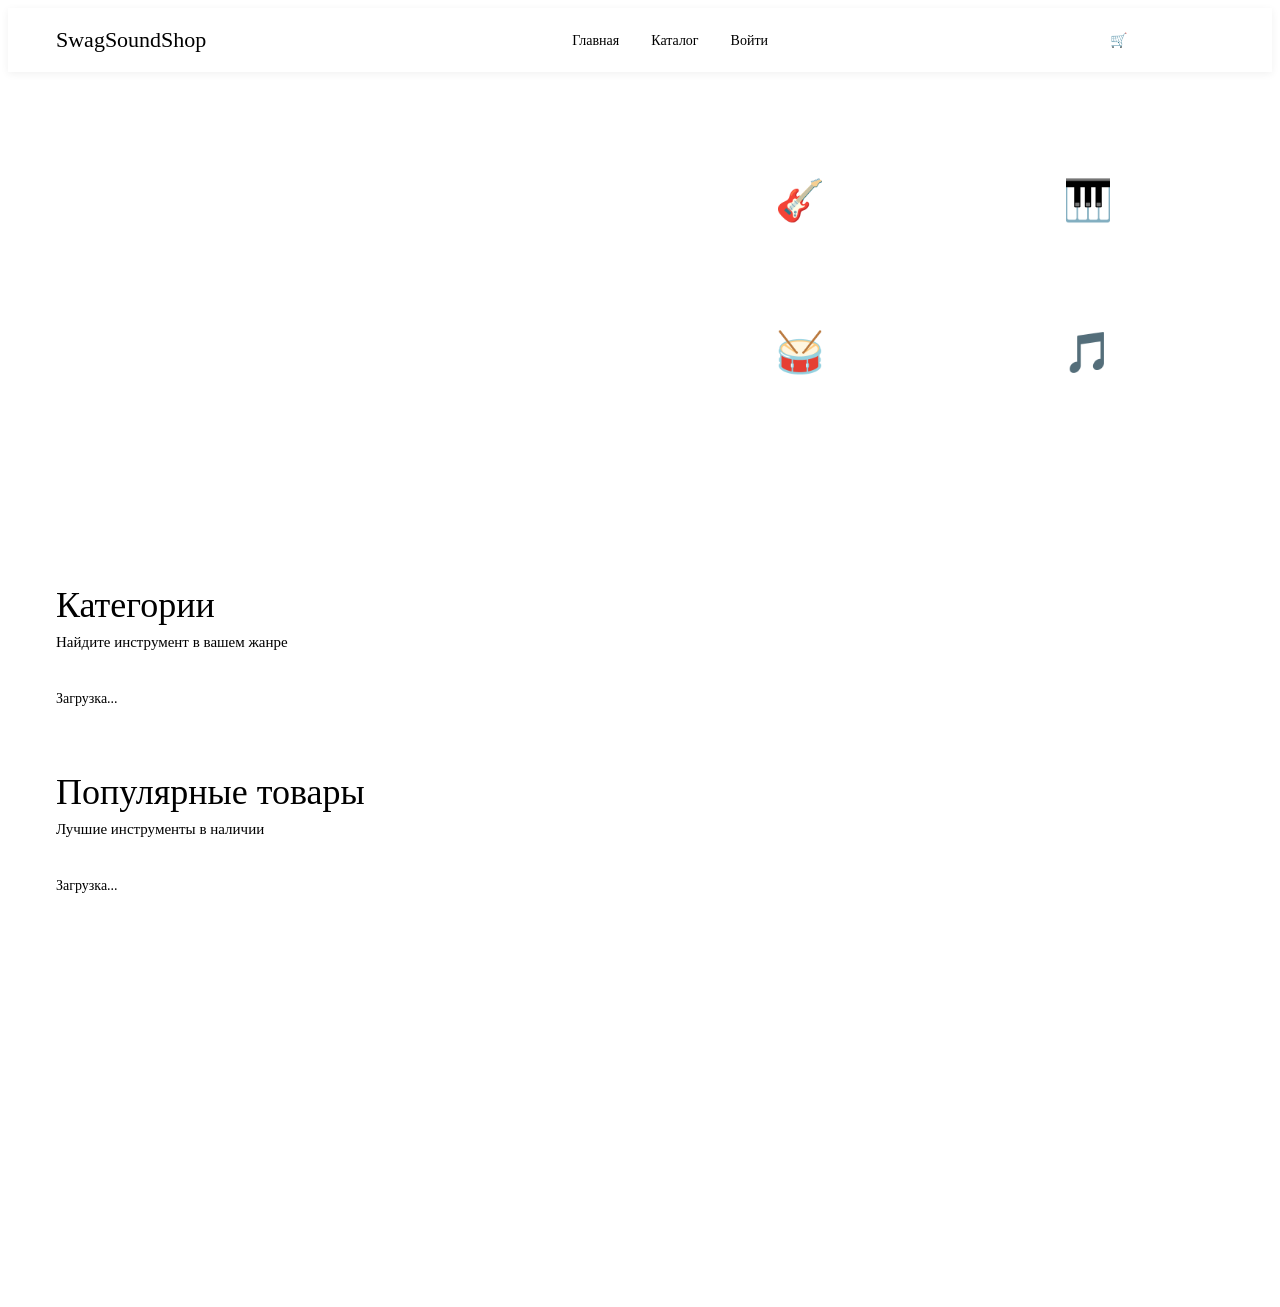
==== src/main/resources/static/index.html @ fc79c6e6 "Сделан фронт, без авторизации пользователя и большенства фишек" ====
<!DOCTYPE html>
<html lang="ru">
<head>
    <meta charset="UTF-8">
    <meta name="viewport" content="width=device-width, initial-scale=1.0">
    <title>SwagSoundShop — Музыкальные инструменты</title>
    <link rel="stylesheet" href="/style.css">
    <style>
        body { background: var(--honeydew); }

        /* NAVBAR */
        .navbar {
            background: white;
            padding: 0 48px;
            display: flex;
            align-items: center;
            justify-content: space-between;
            height: 64px;
            border-bottom: 1px solid var(--border);
            position: sticky;
            top: 0;
            z-index: 100;
            box-shadow: 0 2px 8px rgba(0,0,0,0.06);
        }

        .navbar-logo {
            font-family: 'Playfair Display', serif;
            font-size: 22px;
            color: var(--tomato);
            text-decoration: none;
        }

        .navbar-links {
            display: flex;
            gap: 32px;
            list-style: none;
        }

        .navbar-links a {
            text-decoration: none;
            color: var(--text);
            font-size: 14px;
            font-weight: 500;
            transition: color 0.2s;
        }

        .navbar-links a:hover { color: var(--tomato); }

        .navbar-actions {
            display: flex;
            align-items: center;
            gap: 16px;
        }

        .cart-btn {
            display: flex;
            align-items: center;
            gap: 8px;
            padding: 8px 16px;
            background: var(--tomato);
            color: white;
            border-radius: var(--radius-sm);
            text-decoration: none;
            font-size: 14px;
            font-weight: 500;
            transition: background 0.2s;
        }

        .cart-btn:hover { background: #b02e30; }

        .cart-count {
            background: var(--peach);
            color: var(--text);
            border-radius: 50%;
            width: 20px;
            height: 20px;
            display: flex;
            align-items: center;
            justify-content: center;
            font-size: 11px;
            font-weight: 700;
        }

        /* HERO */
        .hero {
            background: var(--tomato);
            color: white;
            padding: 80px 48px;
            display: grid;
            grid-template-columns: 1fr 1fr;
            gap: 48px;
            align-items: center;
        }

        .hero-title {
            font-family: 'Playfair Display', serif;
            font-size: 56px;
            line-height: 1.1;
            margin-bottom: 16px;
        }

        .hero-title span { color: var(--peach); }

        .hero-subtitle {
            font-size: 16px;
            opacity: 0.85;
            margin-bottom: 32px;
            line-height: 1.6;
        }

        .hero-actions { display: flex; gap: 16px; }

        .btn-hero-primary {
            padding: 14px 32px;
            background: var(--peach);
            color: var(--text);
            border-radius: var(--radius-sm);
            font-size: 15px;
            font-weight: 600;
            text-decoration: none;
            transition: background 0.2s;
            font-family: 'DM Sans', sans-serif;
        }

        .btn-hero-primary:hover { background: #f0ce80; }

        .btn-hero-secondary {
            padding: 14px 32px;
            background: rgba(255,255,255,0.15);
            color: white;
            border-radius: var(--radius-sm);
            font-size: 15px;
            font-weight: 600;
            text-decoration: none;
            transition: background 0.2s;
            font-family: 'DM Sans', sans-serif;
            border: 1px solid rgba(255,255,255,0.3);
        }

        .btn-hero-secondary:hover { background: rgba(255,255,255,0.25); }

        .hero-visual {
            display: grid;
            grid-template-columns: 1fr 1fr;
            gap: 16px;
        }

        .hero-card {
            background: rgba(255,255,255,0.1);
            border-radius: var(--radius);
            padding: 24px;
            border: 1px solid rgba(255,255,255,0.2);
            text-align: center;
        }

        .hero-card-icon { font-size: 40px; margin-bottom: 8px; }
        .hero-card-title { font-size: 14px; font-weight: 600; }
        .hero-card-sub { font-size: 12px; opacity: 0.7; }

        /* CATEGORIES */
        .section { padding: 64px 48px; }
        .section-title {
            font-family: 'Playfair Display', serif;
            font-size: 36px;
            color: var(--tomato);
            margin-bottom: 8px;
        }
        .section-sub {
            color: var(--text-muted);
            font-size: 15px;
            margin-bottom: 40px;
        }

        .categories-grid {
            display: grid;
            grid-template-columns: repeat(4, 1fr);
            gap: 20px;
        }

        .category-card {
            background: white;
            border-radius: var(--radius);
            padding: 32px 24px;
            text-align: center;
            border: 2px solid transparent;
            cursor: pointer;
            transition: all 0.2s;
            text-decoration: none;
            color: var(--text);
            box-shadow: var(--shadow);
        }

        .category-card:hover {
            border-color: var(--coral);
            transform: translateY(-4px);
            box-shadow: 0 8px 24px rgba(250,133,90,0.15);
        }

        .category-icon { font-size: 48px; margin-bottom: 12px; }
        .category-name { font-weight: 600; font-size: 16px; margin-bottom: 4px; }
        .category-count { font-size: 13px; color: var(--text-muted); }

        /* PRODUCTS */
        .products-grid {
            display: grid;
            grid-template-columns: repeat(4, 1fr);
            gap: 24px;
        }

        .product-card {
            background: white;
            border-radius: var(--radius);
            overflow: hidden;
            box-shadow: var(--shadow);
            border: 1px solid var(--border);
            transition: all 0.2s;
        }

        .product-card:hover {
            transform: translateY(-4px);
            box-shadow: 0 12px 32px rgba(0,0,0,0.1);
        }

        .product-img {
            height: 180px;
            background: linear-gradient(135deg, var(--honeydew), var(--peach));
            display: flex;
            align-items: center;
            justify-content: center;
            font-size: 64px;
        }

        .product-body { padding: 16px; }

        .product-category {
            font-size: 11px;
            color: var(--coral);
            font-weight: 600;
            text-transform: uppercase;
            letter-spacing: 1px;
            margin-bottom: 6px;
        }

        .product-name {
            font-weight: 600;
            font-size: 15px;
            margin-bottom: 4px;
            line-height: 1.3;
        }

        .product-desc {
            font-size: 12px;
            color: var(--text-muted);
            margin-bottom: 12px;
            line-height: 1.4;
        }

        .product-footer {
            display: flex;
            justify-content: space-between;
            align-items: center;
        }

        .product-price {
            font-family: 'Playfair Display', serif;
            font-size: 20px;
            color: var(--tomato);
        }

        .product-stock {
            font-size: 11px;
            color: var(--text-muted);
            margin-top: 2px;
        }

        .btn-add-cart {
            padding: 8px 16px;
            background: var(--tomato);
            color: white;
            border: none;
            border-radius: var(--radius-sm);
            font-size: 13px;
            font-weight: 600;
            cursor: pointer;
            font-family: 'DM Sans', sans-serif;
            transition: background 0.2s;
        }

        .btn-add-cart:hover { background: #b02e30; }
        .btn-add-cart:disabled { background: #ccc; cursor: not-allowed; }

        /* BANNER */
        .banner {
            margin: 0 48px;
            background: var(--sky);
            border-radius: var(--radius);
            padding: 48px;
            display: flex;
            justify-content: space-between;
            align-items: center;
            color: white;
        }

        .banner-title {
            font-family: 'Playfair Display', serif;
            font-size: 32px;
            margin-bottom: 8px;
        }

        .banner-sub { opacity: 0.9; font-size: 15px; }

        /* FOOTER */
        .footer {
            background: var(--text);
            color: rgba(255,255,255,0.7);
            padding: 40px 48px;
            text-align: center;
            font-size: 14px;
            margin-top: 64px;
        }

        .footer strong { color: white; }

        /* TOAST */
        .toast {
            position: fixed;
            bottom: 24px;
            right: 24px;
            background: var(--tomato);
            color: white;
            padding: 14px 20px;
            border-radius: var(--radius-sm);
            font-size: 14px;
            z-index: 9999;
            transform: translateY(80px);
            opacity: 0;
            transition: all 0.3s;
        }

        .toast.show { transform: translateY(0); opacity: 1; }
        .toast.success { background: #16a34a; }
    </style>
</head>
<body>

<!-- NAVBAR -->
<nav class="navbar">
    <a href="/index.html" class="navbar-logo">SwagSoundShop</a>
    <ul class="navbar-links">
        <li><a href="/index.html">Главная</a></li>
        <li><a href="/catalog.html">Каталог</a></li>
        <li><a href="/login.html">Войти</a></li>
    </ul>
    <div>
        <a href="/cart.html" class="cart-btn">
            🛒 Корзина
            <span class="cart-count" id="cart-count">0</span>
        </a>
    </div>
</nav>

<!-- HERO -->
<section class="hero">
    <div>
        <div class="hero-title">Музыка начинается <span>здесь</span></div>
        <div class="hero-subtitle">Лучшие музыкальные инструменты для начинающих и профессионалов. Гитары, клавишные, ударные и многое другое.</div>
        <div class="hero-actions">
            <a href="/catalog.html" class="btn-hero-primary">Смотреть каталог →</a>
            <a href="/cart.html" class="btn-hero-secondary">Моя корзина</a>
        </div>
    </div>
    <div class="hero-visual">
        <div class="hero-card">
            <div class="hero-card-icon">🎸</div>
            <div class="hero-card-title">Гитары</div>
            <div class="hero-card-sub">Акустические и электро</div>
        </div>
        <div class="hero-card">
            <div class="hero-card-icon">🎹</div>
            <div class="hero-card-title">Клавишные</div>
            <div class="hero-card-sub">Синтезаторы и пианино</div>
        </div>
        <div class="hero-card">
            <div class="hero-card-icon">🥁</div>
            <div class="hero-card-title">Ударные</div>
            <div class="hero-card-sub">Барабаны и перкуссия</div>
        </div>
        <div class="hero-card">
            <div class="hero-card-icon">🎵</div>
            <div class="hero-card-title">Аксессуары</div>
            <div class="hero-card-sub">Струны и медиаторы</div>
        </div>
    </div>
</section>

<!-- CATEGORIES -->
<section class="section">
    <div class="section-title">Категории</div>
    <div class="section-sub">Найдите инструмент в вашем жанре</div>
    <div class="categories-grid" id="categories-grid">
        <div style="color:var(--text-muted);font-size:14px">Загрузка...</div>
    </div>
</section>

<!-- PRODUCTS -->
<section class="section" style="padding-top:0">
    <div class="section-title">Популярные товары</div>
    <div class="section-sub">Лучшие инструменты в наличии</div>
    <div class="products-grid" id="products-grid">
        <div style="color:var(--text-muted);font-size:14px">Загрузка...</div>
    </div>
</section>

<!-- BANNER -->
<div class="banner">
    <div>
        <div class="banner-title">Самовывоз из магазина</div>
        <div class="banner-sub">Оформите заказ онлайн и заберите в удобное время</div>
    </div>
    <a href="/catalog.html" class="btn-hero-primary" style="white-space:nowrap">Выбрать товар →</a>
</div>

<!-- FOOTER -->
<footer class="footer">
    <strong>SwagSoundShop</strong> — магазин музыкальных инструментов<br>
    <span style="font-size:12px;margin-top:8px;display:block">© 2026 Все права не защищены</span>
</footer>

<div class="toast" id="toast"></div>

<script>
    const categoryIcons = {
        'Гитары': '🎸', 'Клавишные': '🎹', 'Ударные': '🥁',
        'Аксессуары': '🎵', 'Акустические': '🪕', 'Электрогитары': '⚡',
        'Синтезаторы': '🎛️', 'Пианино': '🎹'
    };

    function getCart() {
        return JSON.parse(localStorage.getItem('cart') || '[]');
    }

    function saveCart(cart) {
        localStorage.setItem('cart', JSON.stringify(cart));
        updateCartCount();
    }

    function updateCartCount() {
        const cart = getCart();
        const count = cart.reduce((s, i) => s + i.quantity, 0);
        document.getElementById('cart-count').textContent = count;
    }

    function showToast(msg, type = 'success') {
        const t = document.getElementById('toast');
        t.textContent = msg;
        t.className = `toast ${type} show`;
        setTimeout(() => t.className = 'toast', 3000);
    }

    function addToCart(product) {
        const cart = getCart();
        const existing = cart.find(i => i.id === product.id);
        if (existing) {
            existing.quantity++;
        } else {
            cart.push({ ...product, quantity: 1 });
        }
        saveCart(cart);
        showToast(`${product.name} добавлен в корзину`);
    }

    async function loadCategories() {
        const res = await fetch('http://localhost:8080/api/categories');
        const categories = await res.json();
        const rootCats = categories.filter(c => !c.parent);

        document.getElementById('categories-grid').innerHTML = rootCats.map(c => `
        <a href="/catalog.html?category=${c.id}" class="category-card">
            <div class="category-icon">${categoryIcons[c.name] || '🎵'}</div>
            <div class="category-name">${c.name}</div>
            <div class="category-count">${c.description || ''}</div>
        </a>
    `).join('');
    }

    async function loadProducts() {
        const res = await fetch('http://localhost:8080/api/products');
        const products = await res.json();

        document.getElementById('products-grid').innerHTML = products.slice(0, 8).map(p => `
        <a href="/product-detail.html?id=${p.id}" style="text-decoration: none; color: inherit;">
        <div class="product-card">
            <div class="product-img">${categoryIcons[p.category?.name] || '🎵'}</div>
            <div class="product-body">
                <div class="product-category">${p.category?.name || ''}</div>
                <div class="product-name">${p.name}</div>
                <div class="product-desc">${p.description || ''}</div>
                <div class="product-footer">
                    <div>
                        <div class="product-price">${Number(p.price).toLocaleString('ru')} ₽</div>
                        <div class="product-stock">${p.stockQuantity > 0 ? `В наличии: ${p.stockQuantity} шт.` : 'Нет в наличии'}</div>
                    </div>
                    <button class="btn-add-cart"
                        ${p.stockQuantity === 0 ? 'disabled' : ''}
                        onclick='addToCart(${JSON.stringify({id: p.id, name: p.name, price: p.price, stockQuantity: p.stockQuantity})})'>
                        В корзину
                    </button>
                </div>
            </div>
        </div>
    `).join('');
    }

    updateCartCount();
    loadCategories();
    loadProducts();
</script>
</body>
</html>
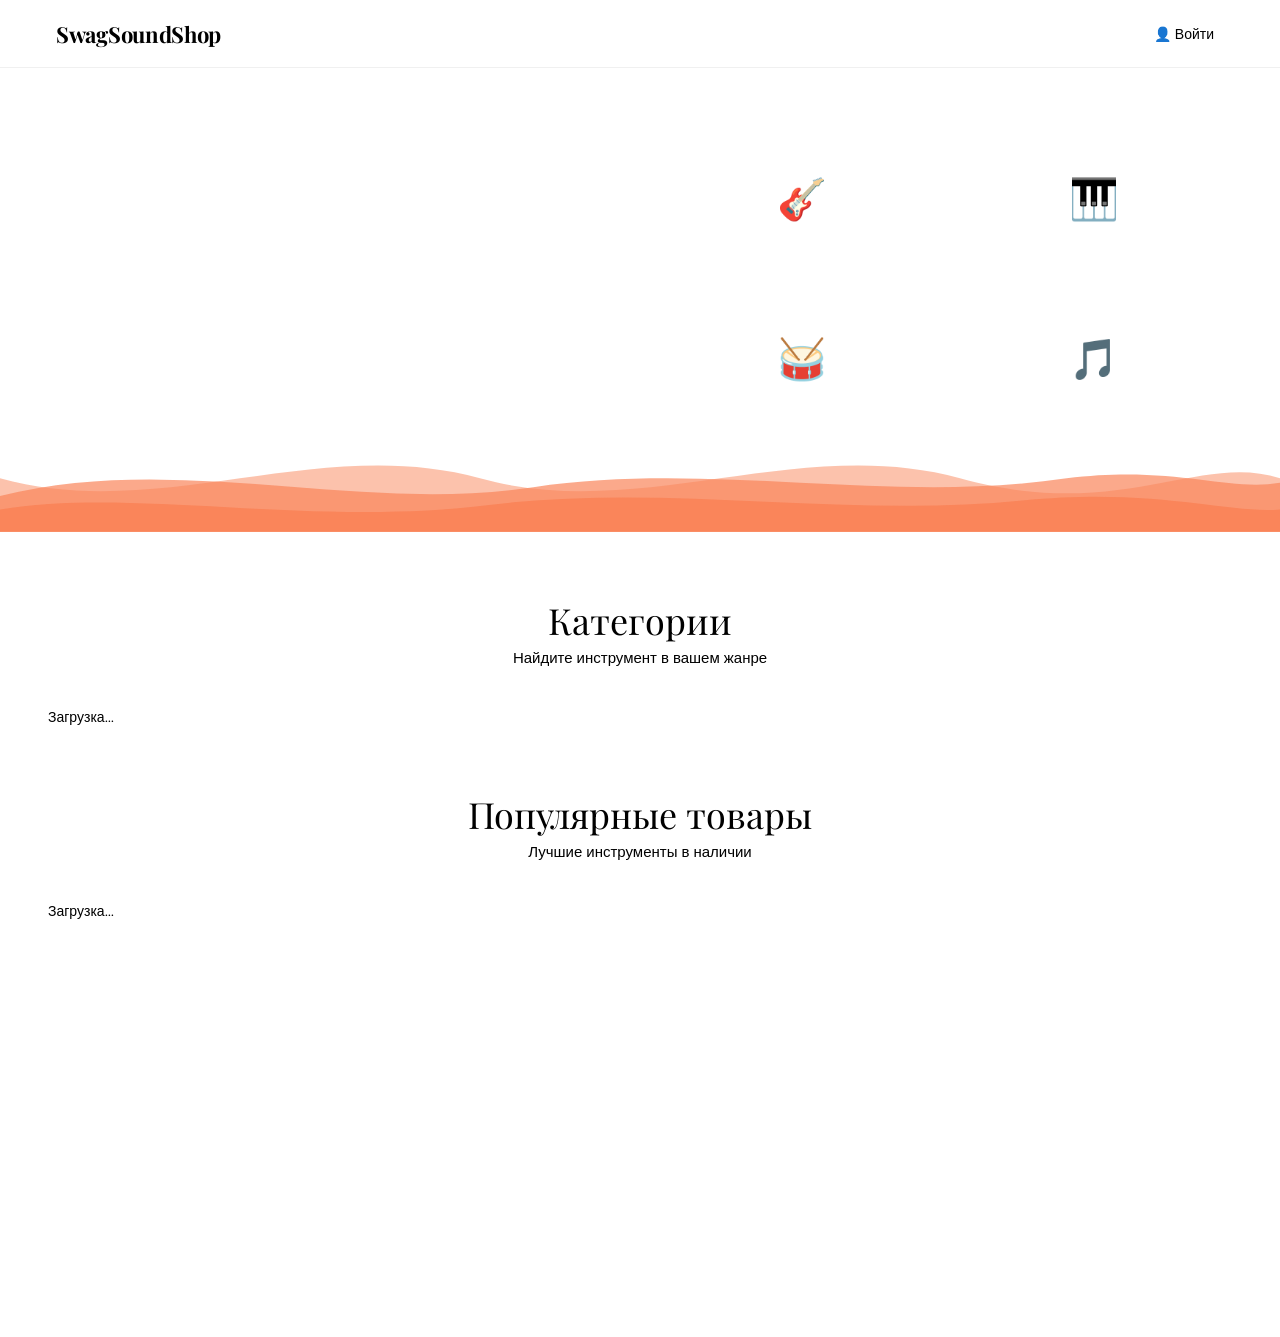
==== commit 4d8c336c: "Сделан новый навбар для пользовательской части сайта и исправленно пару багов" ====
--- a/src/main/resources/static/index.html
+++ b/src/main/resources/static/index.html
@@ -5,358 +5,332 @@
     <meta name="viewport" content="width=device-width, initial-scale=1.0">
     <title>SwagSoundShop — Музыкальные инструменты</title>
     <link rel="stylesheet" href="/style.css">
+    <link href="https://fonts.googleapis.com/css2?family=Playfair+Display:wght@400;700;900&family=DM+Sans:wght@300;400;500;600&display=swap" rel="stylesheet">
     <style>
-        body { background: var(--honeydew); }
-
-        /* NAVBAR */
+        * { margin: 0; padding: 0; box-sizing: border-box; }
+        body { background: var(--honeydew); font-family: 'DM Sans', sans-serif; }
+
+        /* ── NAVBAR ── */
         .navbar {
-            background: white;
-            padding: 0 48px;
-            display: flex;
-            align-items: center;
-            justify-content: space-between;
-            height: 64px;
-            border-bottom: 1px solid var(--border);
             position: sticky;
             top: 0;
-            z-index: 100;
-            box-shadow: 0 2px 8px rgba(0,0,0,0.06);
-        }
+            z-index: 200;
+            background: rgba(255,255,255,0.85);
+            backdrop-filter: blur(16px);
+            -webkit-backdrop-filter: blur(16px);
+            border-bottom: 1px solid rgba(0,0,0,0.06);
+            padding: 0 48px;
+            height: 68px;
+            display: flex;
+            align-items: center;
+            justify-content: space-between;
+            transition: box-shadow 0.3s;
+        }
+
+        .navbar.scrolled { box-shadow: 0 4px 24px rgba(0,0,0,0.08); }
+
 
         .navbar-logo {
             font-family: 'Playfair Display', serif;
             font-size: 22px;
+            font-weight: 700;
             color: var(--tomato);
             text-decoration: none;
-        }
-
-        .navbar-links {
+            letter-spacing: -0.3px;
             display: flex;
-            gap: 32px;
-            list-style: none;
-        }
-
-        .navbar-links a {
+            align-items: center;
+            gap: 8px;
+            cursor: pointer;
+            position: relative;
+            z-index: 301;
+            user-select: none;
+        }
+
+        .navbar-logo::before { content: ''; font-size: 18px; }
+
+        /* ── ПЛАСТИНКА ── */
+        .vinyl-menu {
+            position: fixed;
+            top: 14px;
+            left: 0;
+            pointer-events: none;
+            z-index: 300;
+            transform: translateX(-68%);
+            opacity: 0;
+            transition: transform 0.5s cubic-bezier(.34,1.2,.64,1), opacity 0.4s ease;
+        }
+
+        .vinyl-menu.visible {
+            transform: translateX(-28%);
+            opacity: 1;
+            pointer-events: all;
+        }
+
+        .vinyl-cart-badge {
+            background: #cc0000;
+            color: white;
+            border-radius: 50%;
+            width: 16px;
+            height: 16px;
+            font-size: 9px;
+            font-weight: 700;
+            display: inline-flex;
+            align-items: center;
+            justify-content: center;
+            vertical-align: middle;
+            margin-left: 4px;
+            flex-shrink: 0;
+        }
+
+        .vinyl-disc {
+            width: 240px;
+            height: 240px;
+            border-radius: 50%;
+            flex-shrink: 0;
+            background: radial-gradient(circle at center,
+            #1a1a1a 0%, #1a1a1a 20%,
+            #222 20%, #111 24%,
+            #222 28%, #111 32%,
+            #222 36%, #111 40%,
+            #222 44%, #111 48%,
+            #222 48%, #111 50%,
+            #222 52%, #111 56%,
+            #222 60%, #111 64%,
+            #222 68%, #111 72%,
+            #222 76%, #111 80%,
+            #1a1a1a 80%, #0d0d0d 84%,
+            #0d0d0d 84%, #1a1a1a 92%
+            );
+            box-shadow:
+                    0 16px 48px rgba(0,0,0,0.6),
+                    0 4px 16px rgba(0,0,0,0.4),
+                    inset 0 0 0 1px rgba(255,0,0,0.15);
+            animation: vinyl-spin 2.5s linear infinite;
+            animation-play-state: paused;
+            display: flex;
+            align-items: center;
+            justify-content: center;
+            position: relative;
+        }
+
+        .vinyl-menu.visible .vinyl-disc {
+            animation-play-state: running;
+        }
+
+        @keyframes vinyl-spin {
+            from { transform: rotate(0deg); }
+            to { transform: rotate(360deg); }
+        }
+
+        .vinyl-center {
+            position: absolute;
+            width: 84px;
+            height: 84px;
+            border-radius: 50%;
+            background: radial-gradient(circle at 38% 35%, #ff4444, #cc0000, #8b0000);
+            z-index: 4;
+            animation: vinyl-spin-rev 2.5s linear infinite;
+            animation-play-state: paused;
+            display: flex;
+            align-items: center;
+            justify-content: center;
+            flex-direction: column;
+            gap: 2px;
+            box-shadow: 0 2px 12px rgba(200,0,0,0.5);
+        }
+
+        .vinyl-menu.visible .vinyl-center {
+            animation-play-state: running;
+        }
+
+        @keyframes vinyl-spin-rev {
+            from { transform: rotate(0deg); }
+            to { transform: rotate(-360deg); }
+        }
+
+        .vinyl-hole {
+            width: 12px;
+            height: 12px;
+            border-radius: 50%;
+            background: rgba(0,0,0,0.15);
+            position: absolute;
+            z-index: 5;
+            box-shadow: inset 0 1px 3px rgba(0,0,0,0.15);
+        }
+
+        .vinyl-links-wrap {
+            position: absolute;
+            width: 100%;
+            height: 100%;
+            border-radius: 50%;
+            z-index: 6;
+            animation: vinyl-spin-rev 2.5s linear infinite;
+            animation-play-state: paused;
+            display: flex;
+            flex-direction: column;
+            align-items: center;
+            justify-content: center;
+            gap: 6px;
+        }
+
+        .vinyl-menu.visible .vinyl-links-wrap {
+            animation-play-state: running;
+        }
+
+        .vinyl-link {
+            font-size: 11px;
+            font-weight: 800;
+            color: rgba(255,255,255,0.9);
+            text-decoration: none;
+            text-transform: uppercase;
+            letter-spacing: 2px;
+            white-space: nowrap;
+            padding: 4px 12px;
+            border-radius: 20px;
+            transition: color 0.2s, background 0.2s;
+            text-shadow: 0 1px 2px rgba(255,255,255,0.8);
+        }
+
+        .vinyl-link:hover {
+            color: #FFFFFF;
+            background: rgba(0,0,0,0.15)
+        }
+
+        /* Войти */
+        .navbar-login {
             text-decoration: none;
             color: var(--text);
             font-size: 14px;
             font-weight: 500;
-            transition: color 0.2s;
-        }
-
-        .navbar-links a:hover { color: var(--tomato); }
-
-        .navbar-actions {
+            padding: 9px 18px;
+            border-radius: 10px;
+            transition: all 0.2s;
             display: flex;
             align-items: center;
-            gap: 16px;
-        }
-
-        .cart-btn {
-            display: flex;
-            align-items: center;
-            gap: 8px;
-            padding: 8px 16px;
-            background: var(--tomato);
-            color: white;
-            border-radius: var(--radius-sm);
-            text-decoration: none;
-            font-size: 14px;
-            font-weight: 500;
-            transition: background 0.2s;
-        }
-
-        .cart-btn:hover { background: #b02e30; }
-
-        .cart-count {
-            background: var(--peach);
-            color: var(--text);
-            border-radius: 50%;
-            width: 20px;
-            height: 20px;
-            display: flex;
-            align-items: center;
-            justify-content: center;
-            font-size: 11px;
-            font-weight: 700;
-        }
-
-        /* HERO */
+            gap: 6px;
+            border: 1.5px solid var(--border);
+        }
+
+        .navbar-login:hover {
+            color: var(--tomato);
+            border-color: var(--tomato);
+            background: rgba(201,54,56,0.04);
+        }
+
+        /* ── HERO ── */
         .hero {
             background: var(--tomato);
             color: white;
-            padding: 80px 48px;
+            padding: 80px 48px 0;
             display: grid;
             grid-template-columns: 1fr 1fr;
             gap: 48px;
             align-items: center;
-        }
-
-        .hero-title {
-            font-family: 'Playfair Display', serif;
-            font-size: 56px;
-            line-height: 1.1;
-            margin-bottom: 16px;
-        }
-
+            position: relative;
+            overflow: hidden;
+        }
+
+        .hero-title { font-family: 'Playfair Display', serif; font-size: 56px; line-height: 1.1; margin-bottom: 16px; font-weight: 900; position: relative; z-index: 400;}
         .hero-title span { color: var(--peach); }
-
-        .hero-subtitle {
-            font-size: 16px;
-            opacity: 0.85;
-            margin-bottom: 32px;
-            line-height: 1.6;
-        }
-
-        .hero-actions { display: flex; gap: 16px; }
-
-        .btn-hero-primary {
-            padding: 14px 32px;
-            background: var(--peach);
-            color: var(--text);
-            border-radius: var(--radius-sm);
-            font-size: 15px;
-            font-weight: 600;
-            text-decoration: none;
-            transition: background 0.2s;
-            font-family: 'DM Sans', sans-serif;
-        }
-
-        .btn-hero-primary:hover { background: #f0ce80; }
-
-        .btn-hero-secondary {
-            padding: 14px 32px;
-            background: rgba(255,255,255,0.15);
-            color: white;
-            border-radius: var(--radius-sm);
-            font-size: 15px;
-            font-weight: 600;
-            text-decoration: none;
-            transition: background 0.2s;
-            font-family: 'DM Sans', sans-serif;
-            border: 1px solid rgba(255,255,255,0.3);
-        }
-
+        .hero-subtitle { font-size: 16px; opacity: 0.85; margin-bottom: 32px; line-height: 1.6; font-weight: 300; }
+        .hero-actions { display: flex; gap: 16px; padding-bottom: 80px; }
+
+        .btn-hero-primary { padding: 14px 32px; background: var(--peach); color: var(--text); border-radius: var(--radius-sm); font-size: 15px; font-weight: 600; text-decoration: none; transition: all 0.2s; font-family: 'DM Sans', sans-serif; }
+        .btn-hero-primary:hover { background: #f0ce80; transform: translateY(-2px); }
+
+        .btn-hero-secondary { padding: 14px 32px; background: rgba(255,255,255,0.15); color: white; border-radius: var(--radius-sm); font-size: 15px; font-weight: 600; text-decoration: none; transition: all 0.2s; font-family: 'DM Sans', sans-serif; border: 1px solid rgba(255,255,255,0.3); }
         .btn-hero-secondary:hover { background: rgba(255,255,255,0.25); }
 
-        .hero-visual {
-            display: grid;
-            grid-template-columns: 1fr 1fr;
-            gap: 16px;
-        }
-
-        .hero-card {
-            background: rgba(255,255,255,0.1);
-            border-radius: var(--radius);
-            padding: 24px;
-            border: 1px solid rgba(255,255,255,0.2);
-            text-align: center;
-        }
-
+        .hero-visual { display: grid; grid-template-columns: 1fr 1fr; gap: 16px; padding-bottom: 80px; }
+        .hero-card { background: rgba(255,255,255,0.12); border-radius: var(--radius); padding: 24px; border: 1px solid rgba(255,255,255,0.2); text-align: center; transition: all 0.25s; backdrop-filter: blur(4px); }
+        .hero-card:hover { background: rgba(255,255,255,0.2); transform: translateY(-3px); }
         .hero-card-icon { font-size: 40px; margin-bottom: 8px; }
         .hero-card-title { font-size: 14px; font-weight: 600; }
         .hero-card-sub { font-size: 12px; opacity: 0.7; }
 
-        /* CATEGORIES */
+        .hero-wave { position: absolute; bottom: 0; left: 0; width: 100%; line-height: 0; pointer-events: none; }
+        .hero-wave svg { display: block; width: 100%; }
+
+        /* ── SECTIONS ── */
         .section { padding: 64px 48px; }
-        .section-title {
-            font-family: 'Playfair Display', serif;
-            font-size: 36px;
-            color: var(--tomato);
-            margin-bottom: 8px;
-        }
-        .section-sub {
-            color: var(--text-muted);
-            font-size: 15px;
-            margin-bottom: 40px;
-        }
-
-        .categories-grid {
-            display: grid;
-            grid-template-columns: repeat(4, 1fr);
-            gap: 20px;
-        }
-
-        .category-card {
-            background: white;
-            border-radius: var(--radius);
-            padding: 32px 24px;
-            text-align: center;
-            border: 2px solid transparent;
-            cursor: pointer;
-            transition: all 0.2s;
-            text-decoration: none;
-            color: var(--text);
-            box-shadow: var(--shadow);
-        }
-
-        .category-card:hover {
-            border-color: var(--coral);
-            transform: translateY(-4px);
-            box-shadow: 0 8px 24px rgba(250,133,90,0.15);
-        }
-
+        .section-header { display: flex; align-items: center; justify-content: center; gap: 24px; margin-bottom: 40px; }
+        .section-header::before, .section-header::after { content: ''; width: 20%; height: 1.5px; background: linear-gradient(to right, transparent, var(--tomato)); flex-shrink: 0; }
+        .section-header::after { background: linear-gradient(to left, transparent, var(--tomato)); }
+        .section-header-text { text-align: center; white-space: nowrap; }
+        .section-title { font-family: 'Playfair Display', serif; font-size: 36px; color: var(--tomato); margin-bottom: 4px; }
+        .section-sub { color: var(--text-muted); font-size: 15px; }
+
+        .categories-grid { display: grid; grid-template-columns: repeat(4, 1fr); gap: 20px; }
+        .category-card { background: white; border-radius: var(--radius); padding: 32px 24px; text-align: center; border: 2px solid transparent; cursor: pointer; transition: all 0.25s; text-decoration: none; color: var(--text); box-shadow: var(--shadow); }
+        .category-card:hover { border-color: #FA855A; transform: translateY(-4px); box-shadow: 0 8px 24px rgba(250,133,90,0.2); }
         .category-icon { font-size: 48px; margin-bottom: 12px; }
         .category-name { font-weight: 600; font-size: 16px; margin-bottom: 4px; }
         .category-count { font-size: 13px; color: var(--text-muted); }
 
-        /* PRODUCTS */
-        .products-grid {
-            display: grid;
-            grid-template-columns: repeat(4, 1fr);
-            gap: 24px;
-        }
-
-        .product-card {
-            background: white;
-            border-radius: var(--radius);
-            overflow: hidden;
-            box-shadow: var(--shadow);
-            border: 1px solid var(--border);
-            transition: all 0.2s;
-        }
-
-        .product-card:hover {
-            transform: translateY(-4px);
-            box-shadow: 0 12px 32px rgba(0,0,0,0.1);
-        }
-
-        .product-img {
-            height: 180px;
-            background: linear-gradient(135deg, var(--honeydew), var(--peach));
-            display: flex;
-            align-items: center;
-            justify-content: center;
-            font-size: 64px;
-        }
-
+        .products-grid { display: grid; grid-template-columns: repeat(4, 1fr); gap: 24px; }
+        .product-card { background: white; border-radius: var(--radius); overflow: hidden; box-shadow: var(--shadow); border: 1px solid var(--border); transition: all 0.25s; }
+        .product-card:hover { transform: translateY(-4px); box-shadow: 0 12px 32px rgba(0,0,0,0.1); }
+        .product-img { height: 180px; background: linear-gradient(135deg, var(--honeydew), var(--peach)); display: flex; align-items: center; justify-content: center; font-size: 64px; }
         .product-body { padding: 16px; }
-
-        .product-category {
-            font-size: 11px;
-            color: var(--coral);
-            font-weight: 600;
-            text-transform: uppercase;
-            letter-spacing: 1px;
-            margin-bottom: 6px;
-        }
-
-        .product-name {
-            font-weight: 600;
-            font-size: 15px;
-            margin-bottom: 4px;
-            line-height: 1.3;
-        }
-
-        .product-desc {
-            font-size: 12px;
-            color: var(--text-muted);
-            margin-bottom: 12px;
-            line-height: 1.4;
-        }
-
-        .product-footer {
-            display: flex;
-            justify-content: space-between;
-            align-items: center;
-        }
-
-        .product-price {
-            font-family: 'Playfair Display', serif;
-            font-size: 20px;
-            color: var(--tomato);
-        }
-
-        .product-stock {
-            font-size: 11px;
-            color: var(--text-muted);
-            margin-top: 2px;
-        }
-
-        .btn-add-cart {
-            padding: 8px 16px;
-            background: var(--tomato);
-            color: white;
-            border: none;
-            border-radius: var(--radius-sm);
-            font-size: 13px;
-            font-weight: 600;
-            cursor: pointer;
-            font-family: 'DM Sans', sans-serif;
-            transition: background 0.2s;
-        }
-
-        .btn-add-cart:hover { background: #b02e30; }
-        .btn-add-cart:disabled { background: #ccc; cursor: not-allowed; }
-
-        /* BANNER */
-        .banner {
-            margin: 0 48px;
-            background: var(--sky);
-            border-radius: var(--radius);
-            padding: 48px;
-            display: flex;
-            justify-content: space-between;
-            align-items: center;
-            color: white;
-        }
-
-        .banner-title {
-            font-family: 'Playfair Display', serif;
-            font-size: 32px;
-            margin-bottom: 8px;
-        }
-
+        .product-category { font-size: 11px; color: #FA855A; font-weight: 600; text-transform: uppercase; letter-spacing: 1px; margin-bottom: 6px; }
+        .product-name { font-weight: 600; font-size: 15px; margin-bottom: 4px; line-height: 1.3; }
+        .product-desc { font-size: 12px; color: var(--text-muted); margin-bottom: 12px; line-height: 1.4; }
+        .product-footer { display: flex; justify-content: space-between; align-items: center; }
+        .product-price { font-family: 'Playfair Display', serif; font-size: 20px; color: var(--tomato); }
+        .product-stock { font-size: 11px; color: var(--text-muted); margin-top: 2px; }
+
+        .btn-add-cart { padding: 8px 16px; background: var(--tomato); color: white; border: none; border-radius: var(--radius-sm); font-size: 13px; font-weight: 600; cursor: pointer; font-family: 'DM Sans', sans-serif; transition: all 0.2s; }
+        .btn-add-cart:hover { background: #b02e30; transform: translateY(-1px); }
+        .btn-add-cart:disabled { background: #ccc; cursor: not-allowed; transform: none; }
+
+        .banner { margin: 0 48px; background: var(--sky); border-radius: var(--radius); padding: 48px; display: flex; justify-content: space-between; align-items: center; color: white; }
+        .banner-title { font-family: 'Playfair Display', serif; font-size: 32px; margin-bottom: 8px; }
         .banner-sub { opacity: 0.9; font-size: 15px; }
 
-        /* FOOTER */
-        .footer {
-            background: var(--text);
-            color: rgba(255,255,255,0.7);
-            padding: 40px 48px;
-            text-align: center;
-            font-size: 14px;
-            margin-top: 64px;
-        }
-
+        .footer { background: var(--text); color: rgba(255,255,255,0.7); padding: 40px 48px; text-align: center; font-size: 14px; margin-top: 64px; }
         .footer strong { color: white; }
 
-        /* TOAST */
-        .toast {
-            position: fixed;
-            bottom: 24px;
-            right: 24px;
-            background: var(--tomato);
-            color: white;
-            padding: 14px 20px;
-            border-radius: var(--radius-sm);
-            font-size: 14px;
-            z-index: 9999;
-            transform: translateY(80px);
-            opacity: 0;
-            transition: all 0.3s;
-        }
-
+        .toast { position: fixed; bottom: 24px; right: 24px; background: var(--tomato); color: white; padding: 14px 20px; border-radius: var(--radius-sm); font-size: 14px; z-index: 9999; transform: translateY(80px); opacity: 0; transition: all 0.3s; }
         .toast.show { transform: translateY(0); opacity: 1; }
         .toast.success { background: #16a34a; }
     </style>
 </head>
 <body>
 
-<!-- NAVBAR -->
-<nav class="navbar">
+<!-- ПЛАСТИНКА — вне navbar, z-index ниже navbar -->
+<div class="vinyl-menu" id="vinyl-menu">
+    <div class="vinyl-disc">
+        <div class="vinyl-links-wrap">
+            <a href="/index.html" class="vinyl-link">Главная</a>
+            <a href="/catalog.html" class="vinyl-link">Каталог</a>
+            <a href="/cart.html" class="vinyl-link" style="position:relative;padding-right:24px;">
+                Корзина
+                <span id="vinyl-cart-count" style="position:absolute;right:0;top:50%;transform:translateY(-50%);background:#cc0000;color:white;border-radius:50%;width:16px;height:16px;font-size:9px;font-weight:700;display:flex;align-items:center;justify-content:center;">0</span>
+            </a>
+        </div>
+        <div class="vinyl-center">
+            <span style="font-size:20px"></span>
+            <span style="font-size:7px;color:rgba(255,255,255,0.9);font-weight:700;letter-spacing:1.5px;margin-top:2px">SSS</span>
+        </div>
+        <div class="vinyl-hole"></div>
+    </div>
+</div>
+<div id="logo-wrap" style="
+    position: fixed;
+    top: 0;
+    left: 48px;
+    height: 68px;
+    display: flex;
+    align-items: center;
+    z-index: 400;
+">
     <a href="/index.html" class="navbar-logo">SwagSoundShop</a>
-    <ul class="navbar-links">
-        <li><a href="/index.html">Главная</a></li>
-        <li><a href="/catalog.html">Каталог</a></li>
-        <li><a href="/login.html">Войти</a></li>
-    </ul>
+</div>
+<!-- NAVBAR — z-index выше пластинки -->
+<nav class="navbar" id="navbar">
     <div>
-        <a href="/cart.html" class="cart-btn">
-            🛒 Корзина
-            <span class="cart-count" id="cart-count">0</span>
-        </a>
-    </div>
+    </div>
+    <a href="/customer-login.html" class="navbar-login" id="profile-link">👤 Войти</a>
 </nav>
 
 <!-- HERO -->
@@ -365,50 +339,45 @@
         <div class="hero-title">Музыка начинается <span>здесь</span></div>
         <div class="hero-subtitle">Лучшие музыкальные инструменты для начинающих и профессионалов. Гитары, клавишные, ударные и многое другое.</div>
         <div class="hero-actions">
-            <a href="/catalog.html" class="btn-hero-primary">Смотреть каталог →</a>
+            <a href="/catalog.html" class="btn-hero-primary">Смотреть каталог </a>
             <a href="/cart.html" class="btn-hero-secondary">Моя корзина</a>
         </div>
     </div>
     <div class="hero-visual">
-        <div class="hero-card">
-            <div class="hero-card-icon">🎸</div>
-            <div class="hero-card-title">Гитары</div>
-            <div class="hero-card-sub">Акустические и электро</div>
-        </div>
-        <div class="hero-card">
-            <div class="hero-card-icon">🎹</div>
-            <div class="hero-card-title">Клавишные</div>
-            <div class="hero-card-sub">Синтезаторы и пианино</div>
-        </div>
-        <div class="hero-card">
-            <div class="hero-card-icon">🥁</div>
-            <div class="hero-card-title">Ударные</div>
-            <div class="hero-card-sub">Барабаны и перкуссия</div>
-        </div>
-        <div class="hero-card">
-            <div class="hero-card-icon">🎵</div>
-            <div class="hero-card-title">Аксессуары</div>
-            <div class="hero-card-sub">Струны и медиаторы</div>
-        </div>
+        <div class="hero-card"><div class="hero-card-icon">🎸</div><div class="hero-card-title">Гитары</div><div class="hero-card-sub">Акустические и электро</div></div>
+        <div class="hero-card"><div class="hero-card-icon">🎹</div><div class="hero-card-title">Клавишные</div><div class="hero-card-sub">Синтезаторы и пианино</div></div>
+        <div class="hero-card"><div class="hero-card-icon">🥁</div><div class="hero-card-title">Ударные</div><div class="hero-card-sub">Барабаны и перкуссия</div></div>
+        <div class="hero-card"><div class="hero-card-icon">🎵</div><div class="hero-card-title">Аксессуары</div><div class="hero-card-sub">Струны и медиаторы</div></div>
+    </div>
+    <div class="hero-wave">
+        <svg viewBox="0 0 1440 120" preserveAspectRatio="none" xmlns="http://www.w3.org/2000/svg">
+            <path d="M0,60 C180,110 360,10 540,60 C720,110 900,10 1080,60 C1260,110 1350,30 1440,60 L1440,120 L0,120 Z" fill="#FA855A" opacity="0.5"/>
+            <path d="M0,80 C200,30 400,100 600,70 C800,40 1000,90 1200,60 C1320,45 1380,75 1440,65 L1440,120 L0,120 Z" fill="#FA855A" opacity="0.7"/>
+            <path d="M0,95 C150,70 350,115 550,90 C750,65 950,105 1150,85 C1300,70 1380,100 1440,95 L1440,120 L0,120 Z" fill="#FA855A"/>
+        </svg>
     </div>
 </section>
 
 <!-- CATEGORIES -->
 <section class="section">
-    <div class="section-title">Категории</div>
-    <div class="section-sub">Найдите инструмент в вашем жанре</div>
-    <div class="categories-grid" id="categories-grid">
-        <div style="color:var(--text-muted);font-size:14px">Загрузка...</div>
-    </div>
+    <div class="section-header">
+        <div class="section-header-text">
+            <div class="section-title">Категории</div>
+            <div class="section-sub">Найдите инструмент в вашем жанре</div>
+        </div>
+    </div>
+    <div class="categories-grid" id="categories-grid"><div style="color:var(--text-muted);font-size:14px">Загрузка...</div></div>
 </section>
 
 <!-- PRODUCTS -->
 <section class="section" style="padding-top:0">
-    <div class="section-title">Популярные товары</div>
-    <div class="section-sub">Лучшие инструменты в наличии</div>
-    <div class="products-grid" id="products-grid">
-        <div style="color:var(--text-muted);font-size:14px">Загрузка...</div>
-    </div>
+    <div class="section-header">
+        <div class="section-header-text">
+            <div class="section-title">Популярные товары</div>
+            <div class="section-sub">Лучшие инструменты в наличии</div>
+        </div>
+    </div>
+    <div class="products-grid" id="products-grid"><div style="color:var(--text-muted);font-size:14px">Загрузка...</div></div>
 </section>
 
 <!-- BANNER -->
@@ -420,7 +389,6 @@
     <a href="/catalog.html" class="btn-hero-primary" style="white-space:nowrap">Выбрать товар →</a>
 </div>
 
-<!-- FOOTER -->
 <footer class="footer">
     <strong>SwagSoundShop</strong> — магазин музыкальных инструментов<br>
     <span style="font-size:12px;margin-top:8px;display:block">© 2026 Все права не защищены</span>
@@ -435,20 +403,44 @@
         'Синтезаторы': '🎛️', 'Пианино': '🎹'
     };
 
-    function getCart() {
-        return JSON.parse(localStorage.getItem('cart') || '[]');
-    }
-
-    function saveCart(cart) {
-        localStorage.setItem('cart', JSON.stringify(cart));
-        updateCartCount();
-    }
+    // ── Vinyl hover ──
+    const logoWrap = document.getElementById('logo-wrap');
+    const vinylMenu = document.getElementById('vinyl-menu');
+    let hideTimer = null;
+
+    function showVinyl() {
+        clearTimeout(hideTimer);
+        vinylMenu.classList.add('visible');
+    }
+
+    function scheduleHide() {
+        hideTimer = setTimeout(() => vinylMenu.classList.remove('visible'), 200);
+    }
+
+    logoWrap.addEventListener('mouseenter', showVinyl);
+    logoWrap.addEventListener('mouseleave', scheduleHide);
+    vinylMenu.addEventListener('mouseenter', showVinyl);
+    vinylMenu.addEventListener('mouseleave', scheduleHide);
+
+    window.addEventListener('scroll', () => {
+        document.getElementById('navbar').classList.toggle('scrolled', window.scrollY > 10);
+    });
 
     function updateCartCount() {
-        const cart = getCart();
-        const count = cart.reduce((s, i) => s + i.quantity, 0);
-        document.getElementById('cart-count').textContent = count;
-    }
+        const count = getCart().reduce((s, i) => s + i.quantity, 0);
+        const badge = document.getElementById('vinyl-cart-count');
+        if (badge) badge.textContent = count;
+    }
+
+    function getCart() { return JSON.parse(localStorage.getItem('cart') || '[]'); }
+    function saveCart(cart) { localStorage.setItem('cart', JSON.stringify(cart)); updateCartCount(); }
+    function updateCartCount() {
+        const count = getCart().reduce((s, i) => s + i.quantity, 0);
+        const badge = document.getElementById('vinyl-cart-count');
+        if (badge) badge.textContent = count;
+    }
+    document.addEventListener('DOMContentLoaded', updateCartCount);
+    window.addEventListener('storage', updateCartCount);
 
     function showToast(msg, type = 'success') {
         const t = document.getElementById('toast');
@@ -460,11 +452,8 @@
     function addToCart(product) {
         const cart = getCart();
         const existing = cart.find(i => i.id === product.id);
-        if (existing) {
-            existing.quantity++;
-        } else {
-            cart.push({ ...product, quantity: 1 });
-        }
+        if (existing) existing.quantity++;
+        else cart.push({ ...product, quantity: 1 });
         saveCart(cart);
         showToast(`${product.name} добавлен в корзину`);
     }
@@ -473,42 +462,46 @@
         const res = await fetch('http://localhost:8080/api/categories');
         const categories = await res.json();
         const rootCats = categories.filter(c => !c.parent);
-
         document.getElementById('categories-grid').innerHTML = rootCats.map(c => `
-        <a href="/catalog.html?category=${c.id}" class="category-card">
-            <div class="category-icon">${categoryIcons[c.name] || '🎵'}</div>
-            <div class="category-name">${c.name}</div>
-            <div class="category-count">${c.description || ''}</div>
-        </a>
-    `).join('');
+            <a href="/catalog.html?category=${c.id}" class="category-card">
+                <div class="category-icon">${categoryIcons[c.name] || '🎵'}</div>
+                <div class="category-name">${c.name}</div>
+                <div class="category-count">${c.description || ''}</div>
+            </a>
+        `).join('');
     }
 
     async function loadProducts() {
         const res = await fetch('http://localhost:8080/api/products');
         const products = await res.json();
-
         document.getElementById('products-grid').innerHTML = products.slice(0, 8).map(p => `
-        <a href="/product-detail.html?id=${p.id}" style="text-decoration: none; color: inherit;">
-        <div class="product-card">
-            <div class="product-img">${categoryIcons[p.category?.name] || '🎵'}</div>
-            <div class="product-body">
-                <div class="product-category">${p.category?.name || ''}</div>
-                <div class="product-name">${p.name}</div>
-                <div class="product-desc">${p.description || ''}</div>
-                <div class="product-footer">
-                    <div>
-                        <div class="product-price">${Number(p.price).toLocaleString('ru')} ₽</div>
-                        <div class="product-stock">${p.stockQuantity > 0 ? `В наличии: ${p.stockQuantity} шт.` : 'Нет в наличии'}</div>
+            <a href="/product-detail.html?id=${p.id}" style="text-decoration:none;color:inherit">
+                <div class="product-card">
+                    <div class="product-img">${categoryIcons[p.category?.name] || '🎵'}</div>
+                    <div class="product-body">
+                        <div class="product-category">${p.category?.name || ''}</div>
+                        <div class="product-name">${p.name}</div>
+                        <div class="product-desc">${p.description || ''}</div>
+                        <div class="product-footer">
+                            <div>
+                                <div class="product-price">${Number(p.price).toLocaleString('ru')} ₽</div>
+                                <div class="product-stock">${p.stockQuantity > 0 ? `В наличии: ${p.stockQuantity} шт.` : 'Нет в наличии'}</div>
+                            </div>
+                            <button class="btn-add-cart"
+                                ${p.stockQuantity === 0 ? 'disabled' : ''}
+                                onclick='event.preventDefault();addToCart(${JSON.stringify({id: p.id, name: p.name, price: p.price})})'>
+                                В корзину
+                            </button>
+                        </div>
                     </div>
-                    <button class="btn-add-cart"
-                        ${p.stockQuantity === 0 ? 'disabled' : ''}
-                        onclick='addToCart(${JSON.stringify({id: p.id, name: p.name, price: p.price, stockQuantity: p.stockQuantity})})'>
-                        В корзину
-                    </button>
                 </div>
-            </div>
-        </div>
-    `).join('');
+            </a>
+        `).join('');
+    }
+
+    if (localStorage.getItem('customer_token')) {
+        document.getElementById('profile-link').textContent = '👤 Профиль';
+        document.getElementById('profile-link').href = '/profile.html';
     }
 
     updateCartCount();
